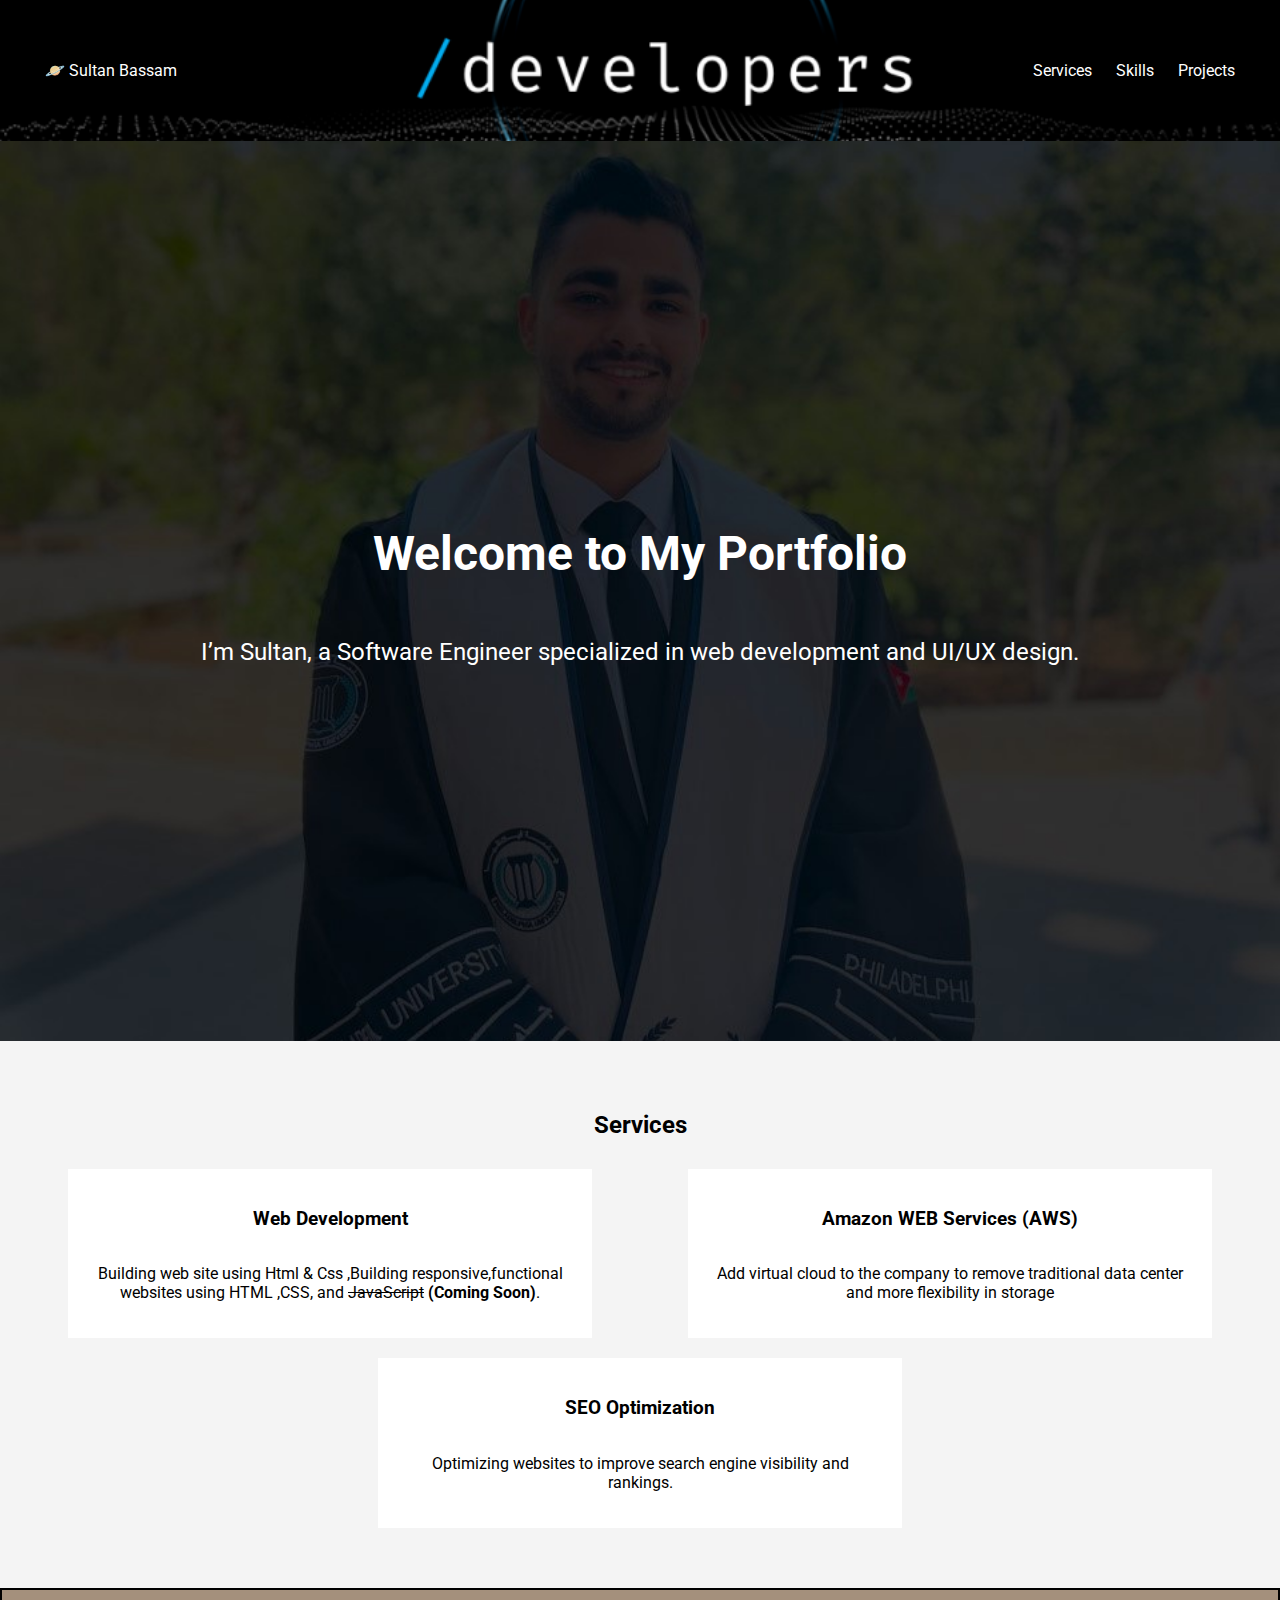
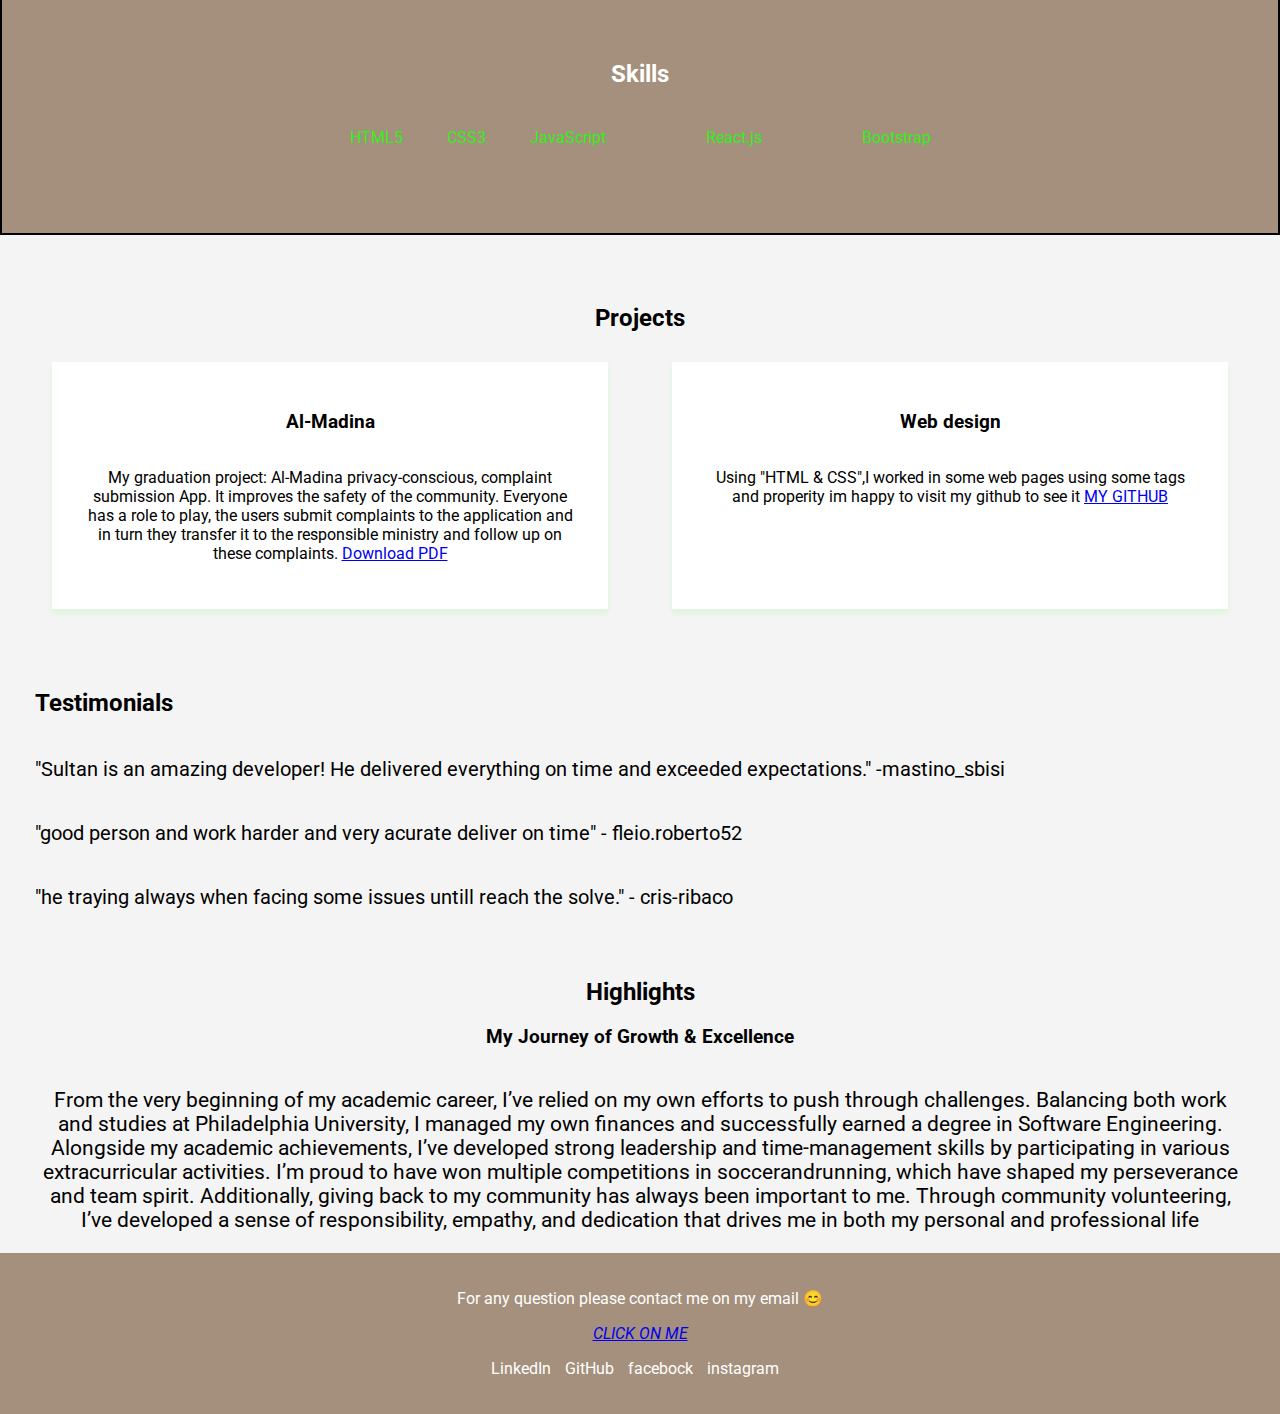
==== index.html @ 62fe7bb8 "editing" ====
<!DOCTYPE html>
<html lang="en">
<head>
  <meta charset="UTF-8">
  <meta name="viewport" content="width=device-width, initial-scale=1.0">
  <link rel="icon" href="lorem.jpeg" type="image/jpeg">
  <title>Sultan Bassam - Portfolio</title>
  <link rel="stylesheet" href="portfolio.css">
  <link href="https://fonts.googleapis.com/css2?family=Roboto:wght@400;700&display=swap" rel="stylesheet">
</head>
<body>

  <!-- Navigation Bar -->
  <header>
    <nav> 
      <div> 🪐 Sultan Bassam </div>
      <ul class="nav-links">
        <li><a href="#services">Services</a></li>
        <li><a href="#skills">Skills</a></li>
        <li><a href="#projects">Projects</a></li>
        
      </ul>
    </nav>
  </header>

  <!-- Hero Section -->
  <section id="hero">
    <h1>Welcome to My Portfolio</h1>
    <p>I’m Sultan, a Software Engineer specialized in web development and UI/UX design.</p>
  </section>

  <!-- Services Section -->
  <section id="services">
    <h2>Services</h2>
    <div class="services-container">
      <div class="service">
        <h3>Web Development</h3>
        <p>Building web site using Html & Css ,Building responsive,functional websites using HTML ,CSS, and <del>JavaScript</del>
          <b>(Coming Soon)</b>.</p> 
      </div>
      <div class="service">
        <h3>Amazon WEB Services (AWS)</h3>
        <p>Add virtual cloud to the company to remove traditional data center and more flexibility in storage</p>
      </div>
      <div class="service">
        <h3>SEO Optimization</h3>
        <p>Optimizing websites to improve search engine visibility and rankings.</p>
      </div>
    </div>
  </section>

  <!-- Skills Section -->
  <section id="skills">
    <h2>Skills</h2>
    <ul class="skills-list">
      <li>HTML5</li>
      <li>CSS3</li>
      <li class="coming-soon">JavaScript</li>
      <li class="coming-soon">React.js</li>
      <li>Bootstrap</li>
    </ul>
  </section>

  <!-- Projects Section -->
  <section id="projects">
    <h2>Projects</h2>
    <div class="projects-container">
      <div class="project">
        <h3>Al-Madina </h3>
        <p>
          My graduation project:
           Al-Madina privacy-conscious, complaint submission App. It improves the safety of the 
          community. Everyone has a role to play, the users submit complaints to the application 
          and in turn they transfer it to the responsible ministry and follow up on these complaints. <a href="Al-Madina project graduation.pdf" target="_blank">Download PDF</a>
           </p>
      </div>
      <div class="project">
        <h3>Web design</h3>
        <p>
          Using "HTML & CSS",I worked in some web pages using some tags and properity im happy to visit my github to see it 
          <a href="https://github.com/sultan-bassam08/desktop-tutorial"> MY GITHUB </a>
          
        </p>
       
      </div>
    </div>
  </section>

  <!-- Testimonials Section -->
  <section id="testimonials">
    <h2>Testimonials</h2>
    <p>"Sultan is an amazing developer! He delivered everything on time and exceeded expectations." -mastino_sbisi</p>
    <br>
    <p>"good person and work harder and very acurate deliver on time" - fleio.roberto52</p>
    <br>
    <p>"he traying always when facing some issues untill reach the solve." - cris-ribaco</p>

  </section>

  <!-- Highlight Section -->
  <section id="highlight">
    <h2>Highlights</h2>
    <h3>My Journey of Growth & Excellence</h3>
    <p> 
      From the very beginning of my academic career, I’ve relied on my own efforts to push through challenges. Balancing both work and studies at Philadelphia University, I managed my own finances and successfully earned a degree in Software Engineering.
      
      Alongside my academic achievements, I’ve developed strong leadership and time-management skills by participating in various extracurricular activities. I’m proud to have won multiple competitions in soccerandrunning, which have shaped my perseverance and team spirit.
      
      Additionally, giving back to my community has always been important to me. Through community volunteering, I’ve developed a sense of responsibility, empathy, and dedication that drives me in both my personal and professional life</p>
  </section>

  <!-- Footer -->
  <footer>
    <p> For any question please contact me on my email 😊 </p>
    
    <address> <a href="mailto:sultan.bassam08@gmail.com">CLICK ON ME </a></address>

    <ul class="social-links">
      <li><a href="https://www.linkedin.com/in/sultan-bassam-98b1b6199?utm_source=share&utm_campaign=share_via&utm_content=profile&utm_medium=ios_app">LinkedIn</a></li>
      <li><a href="https://github.com/sultan-bassam08/desktop-tutorial">GitHub</a></li>
      <li><a href="https://www.facebook.com/profile.php?id=100004652972141&mibextid=LQQJ4d">facebock</a></li>
      <li><a href="https://www.instagram.com/s.u.l.t.a.n__7?igsh=d280amZqemljdDVq&utm_source=qr">instagram</a></li>
    
    </ul>
  </footer>

</body>
</html>
---- portfolio.css ----
body {
    font-family: 'Roboto', sans-serif;
    margin: 0;
    padding: 0;
    box-sizing: border-box;
    background-color: #f4f4f4;
    
  }
  
  /* Navigation Bar */
  header {
    background: url(/original_project_portfolio/mercedes.png) center/cover no-repeat ;
    color: #fff;
    padding: 45px;
    height: fit-content; 
  }
  
  nav {
    display: flex;
    justify-content: space-between;
    align-items: center;
  }
  nav :hover{
    text-decoration: underline;
    text-transform: uppercase;
    font-size: 20px; 
  }

  .nav-links {
    list-style: none;
    
  }
  .nav-links :hover{
    text-decoration: underline;
    cursor:grab;
    text-transform: uppercase;
    font-size: x-large;
    background-color: teal;
  }
  
  .nav-links li {
    display: inline;
    margin-left: 20px;
  }
  
  .nav-links a {
    color: #fff;
    text-decoration: none;
  }
  

  
  /* Hero Section */
  #hero {
    background : url('/original_project_portfolio/sultan\ gr.jpg') center/cover no-repeat  ;
    height: 600px;
    display: flex;
    flex-direction: column;
    justify-content: center;
    align-items: center;
    text-align: center;
    color: white;
    
  }
  
  #hero h1 {
    font-size: 3rem;
  }
  /* Default styles for hero section text */
#hero h1,p {
  transition: transform 0.3s ease-in-out;  /* Smooth transition */
  display: inline-block;  /* So the transform works properly */
}

/* Hover effect to move the text */
#hero h1:hover {
  transform: translateX(10px) translateY(-10px);  /* Move right and up */
}

#hero p:hover {
  transform: translateX(-10px) translateY(10px);  /* Move left and down */
}

  #hero p {
    font-size: 1.5rem;
  }
  #hero {
    background: url('/original_project_portfolio/sultan\ gr.jpg') center center / cover no-repeat fixed;
    height: 100vh;
    animation: moveBackground 20s infinite linear;
  }
  
  @keyframes moveBackground {
    0% {
      background-position: center top;
    }
    100% {
      background-position: center bottom;
    }
  }
  
  
  /* Services Section */
  #services {
    padding: 50px 20px;
    text-align: center;
  }

  .services-container {
    display: flex;
    justify-content: space-around;
    flex-wrap: wrap;

  }

  .service {
    flex-basis: 39%;
    background-color: white;
    padding: 20px;
    margin: 10px;
    
  }
  .service :hover{
    box-shadow: 2px 4px 6px rgba(34, 255, 9, 0.874);
    
  }
  .service h3:hover{
   
    zoom: 160%;
  }
  
  
  /* Skills Section */
  #skills {
    padding: 50px 20px;
    background-color: #A4907C;
    color: #fff;
    text-align: center;
    border: 2px solid black;
  }
  
  .skills-list {
    list-style: none;
    padding: 0;
    
  }
  
  .skills-list li {
    display: inline-block;
    margin: 10px;
    padding: 10px;
    color: rgba(34, 255, 9, 0.874)
    
  }
  .skills-list li:hover{
    zoom: 180%;
    border: 2px solid black;
  }
   .coming-soon::after {
    content: " (Coming soon)";
    font-size: 0.5rem;
     
  visibility: hidden;  /* Hidden by default */
  
  opacity: 0;
    transition: visibility 0s, opacity 0.3s ease-in-out;
  }
  
  /* When hovering, show the "coming soon" text */
  .coming-soon:hover::after {
   
  visibility: visible;
    opacity: 0.50;
  }

  /* Projects Section */
  #projects {
    padding: 50px 20px;
    text-align: center;
  }
  
  .projects-container {
    display: flex;
    flex-wrap: wrap;
    justify-content: space-around;
  }
  
  .project {
    flex-basis: 40%;
    background-color: white;
    padding: 30px;
    margin: 10px;
    box-shadow: 0 4px 6px rgba(0, 400, 0, 0.1);
  }


  /* testmoniols section  */

  #testimonials{
    padding-left: 35px;
  }
 
  #testimonials :hover{
    background-color: #FFDA76;
    width: 110%;
    font-style: oblique;
    text-decoration:underline;
  }

  #testimonials p{
    font-size: 1.25em;
    
  }


  /* highlight section  */
  #highlight{
    justify-content: center;
    text-align: center;
    align-items: center;
    align-content: center;
    margin-top: 30px;
  }
  #highlight {
    padding-left: 35px;
    padding-right: 35px;
  }

  #highlight p{
    font-size: 1.30em;
  }
  
  
  /* Footer */
  footer {
    background-color: #A4907C;
    justify-content: space-evenly;
    color: white;
    padding: 20px;
    text-align: center;

  }
  footer li :hover{
    font-size: 30PX;
    border: 3px solid black;
    text-decoration: underline;
    border-radius: 30px;
  }
  

  .social-links {
    list-style: none;
    padding: 0;
  }
  
  .social-links li {
    display: inline-block;
    margin-right: 10px;
  }
  
  .social-links a {
    color: white;
    text-decoration: none;
  }



/* Media Query for Tablets (768px and below) */
@media only screen and (max-width: 768px) {
    header nav {
      display: flex;
      flex-direction: column;
      align-items: center;
    }
    
    .hero h1 {
      font-size: 2.5rem;
    }
    
    .services .service, .projects .project {
      width: 45%;
    }
   
    
    .footer {
      font-size: 0.9rem;
    }
  }
  
  /* Media Query for Mobile (480px and below) */
  @media only screen and (max-width: 480px)
   {

    header  {
      flex-direction: column;
      padding: 10px;
      height: 150px;
      
    }
    
    #hero {
      height: 40vh;
    }
    
    #hero h1 {
      font-size: 2rem;
    }
    
    .services .service, .projects .project {
      width: 90%;
    }
  
    .footer {
      font-size: 0.8rem;
    }
  }
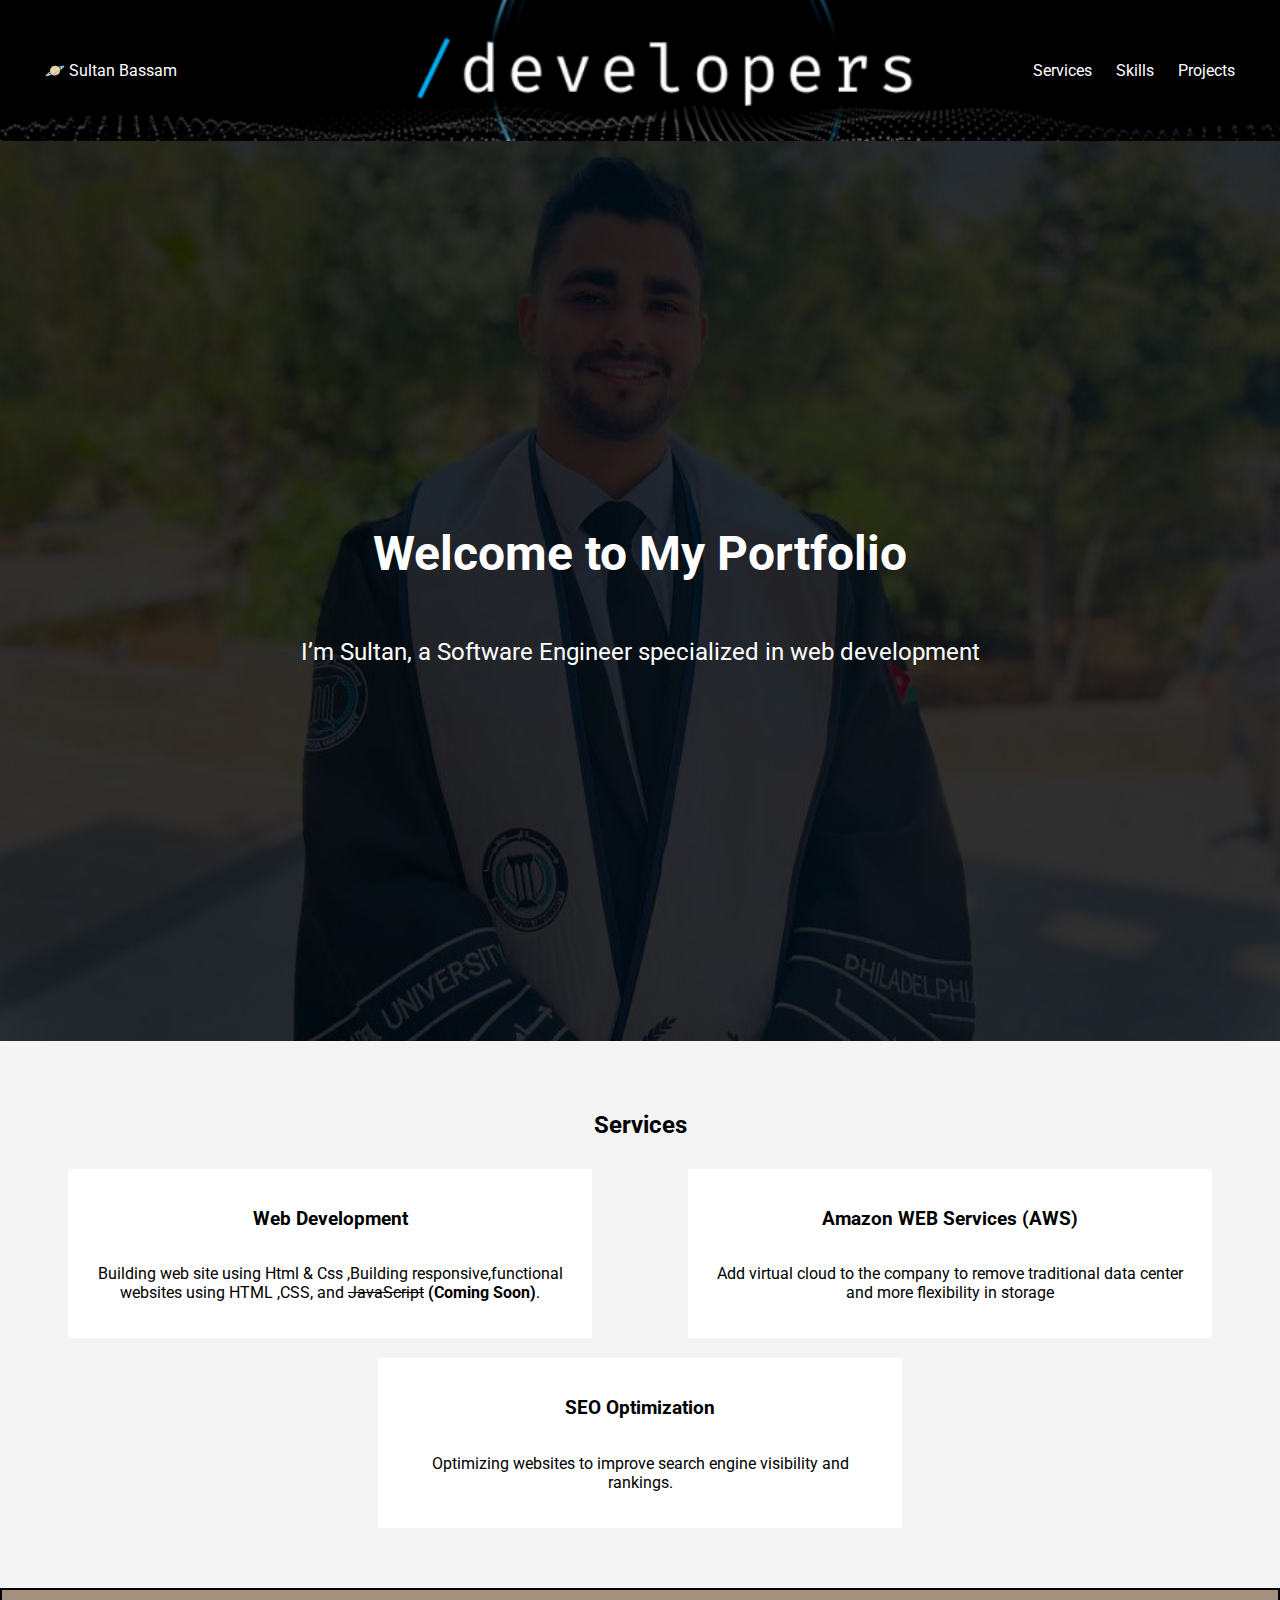
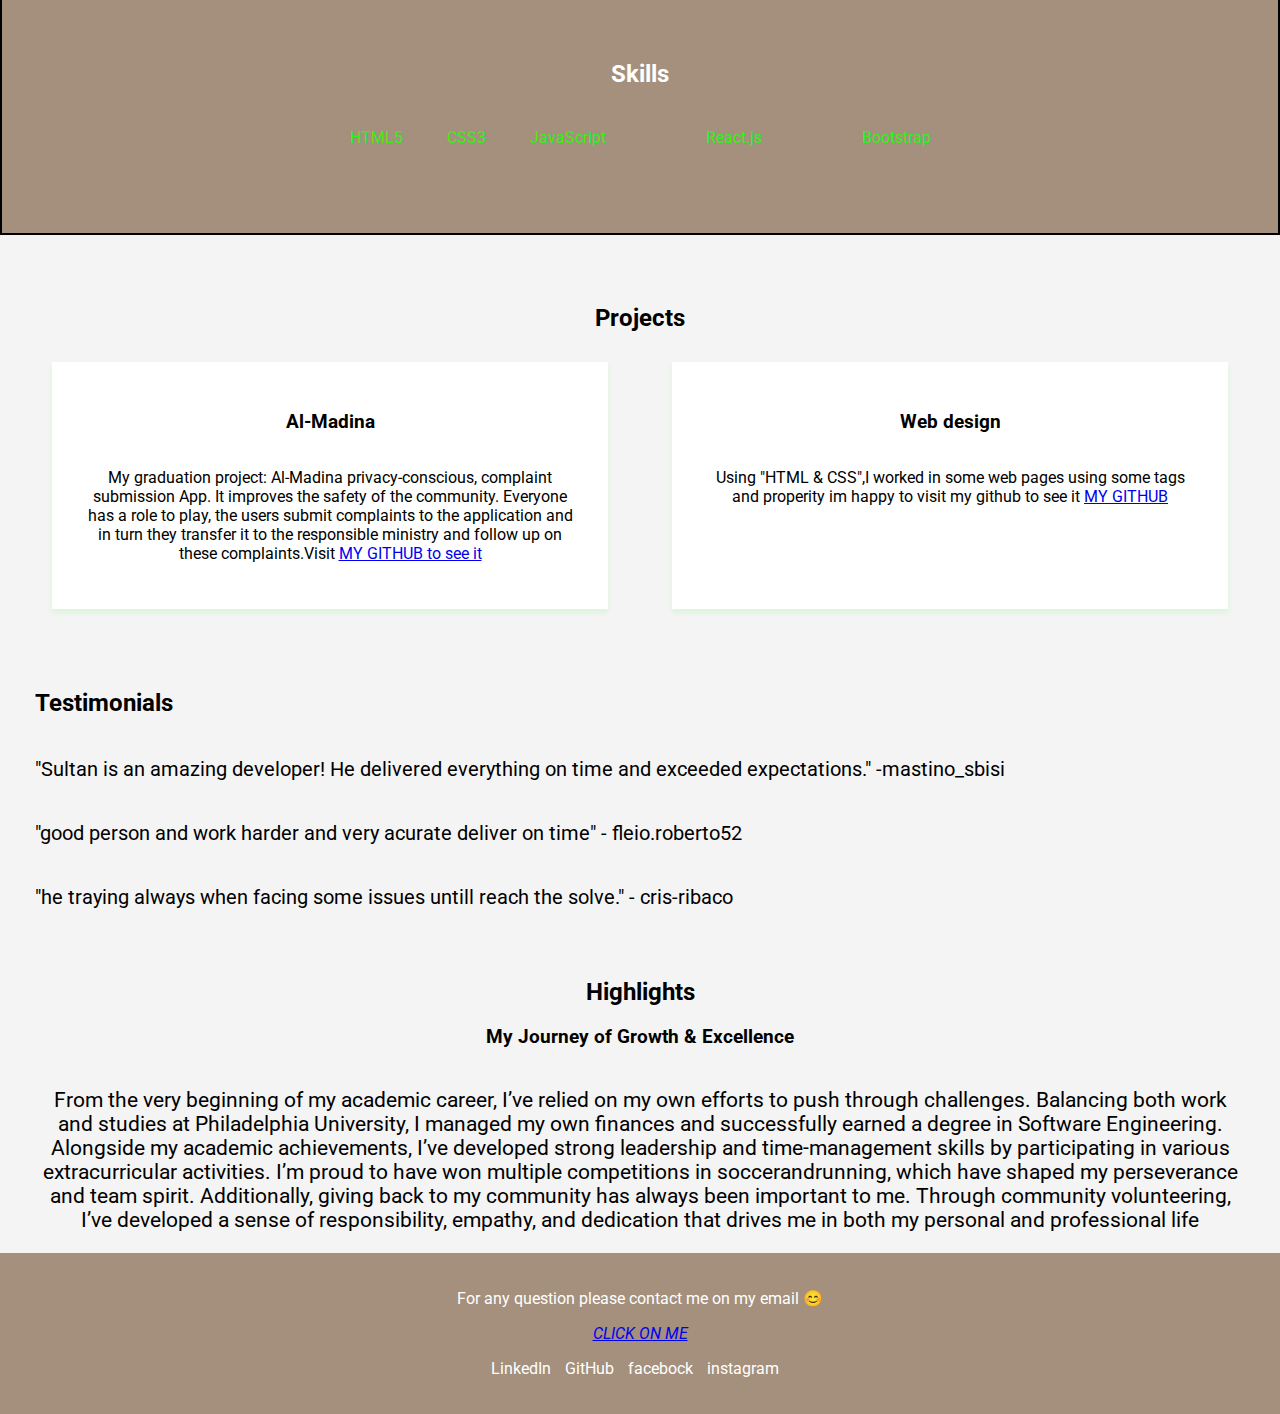
==== commit 2bbacf89: "final editing" ====
--- a/index.html
+++ b/index.html
@@ -3,7 +3,7 @@
 <head>
   <meta charset="UTF-8">
   <meta name="viewport" content="width=device-width, initial-scale=1.0">
-  <link rel="icon" href="lorem.jpeg" type="image/jpeg">
+  <link rel="icon" href="./original_project_portfolio/lorem.jpeg" type="image/jpeg">
   <title>Sultan Bassam - Portfolio</title>
   <link rel="stylesheet" href="portfolio.css">
   <link href="https://fonts.googleapis.com/css2?family=Roboto:wght@400;700&display=swap" rel="stylesheet">
@@ -26,8 +26,9 @@
   <!-- Hero Section -->
   <section id="hero">
     <h1>Welcome to My Portfolio</h1>
-    <p>I’m Sultan, a Software Engineer specialized in web development and UI/UX design.</p>
+    <p>I’m Sultan, a Software Engineer specialized in web development</p>
   </section>
+
 
   <!-- Services Section -->
   <section id="services">
@@ -71,17 +72,17 @@
           My graduation project:
            Al-Madina privacy-conscious, complaint submission App. It improves the safety of the 
           community. Everyone has a role to play, the users submit complaints to the application 
-          and in turn they transfer it to the responsible ministry and follow up on these complaints. <a href="Al-Madina project graduation.pdf" target="_blank">Download PDF</a>
+          and in turn they transfer it to the responsible ministry and follow up on these complaints.Visit <a href="https://github.com/sultan-bassam08/HTML_CSS_PORTFOLIO/blob/main/original_project_portfolio/Al-Madina%20project%20graduation.pdf"> MY GITHUB to see it  </a>
            </p>
       </div>
       <div class="project">
         <h3>Web design</h3>
         <p>
           Using "HTML & CSS",I worked in some web pages using some tags and properity im happy to visit my github to see it 
-          <a href="https://github.com/sultan-bassam08/desktop-tutorial"> MY GITHUB </a>
+          <a href="https://github.com/sultan-bassam08/HTML_CSS_PORTFOLIO"> MY GITHUB </a>
           
         </p>
-       
+        
       </div>
     </div>
   </section>
--- a/portfolio.css
+++ b/portfolio.css
@@ -10,8 +10,12 @@
   
   /* Navigation Bar */
   header {
-    background: url(/original_project_portfolio/mercedes.png) center/cover no-repeat ;
+    
     color: #fff;
+    background-image: url(./original_project_portfolio/mercedes.png);
+    background-position: center;
+    background-repeat: no-repeat;
+    background-size: cover;
     padding: 45px;
     height: fit-content; 
   }
@@ -53,7 +57,7 @@
   
   /* Hero Section */
   #hero {
-    background : url('/original_project_portfolio/sultan\ gr.jpg') center/cover no-repeat  ;
+    background : url(./original_project_portfolio/sultan\ gr.jpg) center/cover no-repeat  ;
     height: 600px;
     display: flex;
     flex-direction: column;
@@ -86,7 +90,7 @@
     font-size: 1.5rem;
   }
   #hero {
-    background: url('/original_project_portfolio/sultan\ gr.jpg') center center / cover no-repeat fixed;
+    background: url(./original_project_portfolio/sultan\ gr.jpg) center center / cover no-repeat fixed;
     height: 100vh;
     animation: moveBackground 20s infinite linear;
   }
@@ -199,6 +203,7 @@
 
   #testimonials{
     padding-left: 35px;
+    padding-right: 35px;
   }
  
   #testimonials :hover{
@@ -272,9 +277,15 @@
       display: flex;
       flex-direction: column;
       align-items: center;
-    }
-    
-    .hero h1 {
+      
+    }
+    #hero {
+      padding-left: 20px;
+      padding-right: 20px;
+    }
+
+    
+    #hero h1 {
       font-size: 2.5rem;
     }
     
@@ -288,8 +299,8 @@
     }
   }
   
-  /* Media Query for Mobile (480px and below) */
-  @media only screen and (max-width: 480px)
+  /* Media Query for Mobile (500px and below) */
+  @media only screen and (max-width: 500px)
    {
 
     header  {
@@ -300,7 +311,9 @@
     }
     
     #hero {
-      height: 40vh;
+      height: 70vh;
+      padding-left: 20px;
+      padding-right: 20px;
     }
     
     #hero h1 {
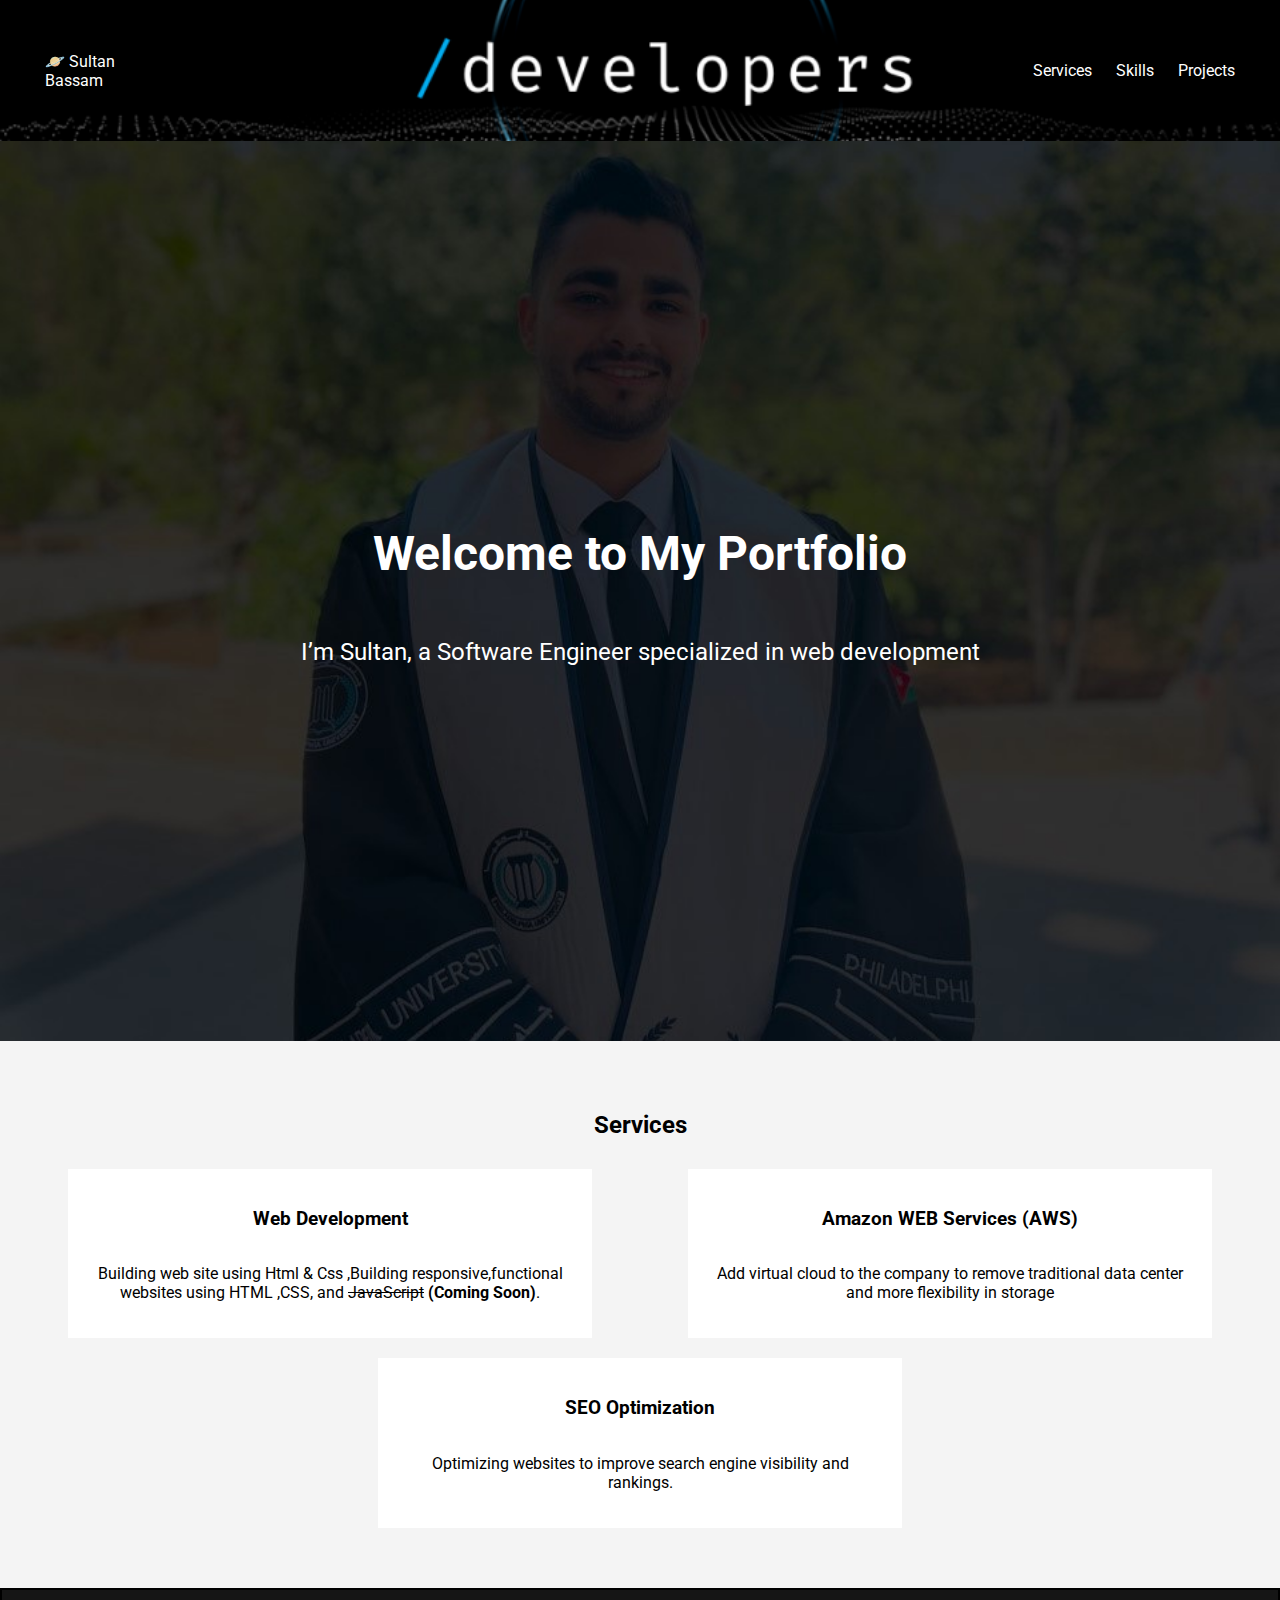
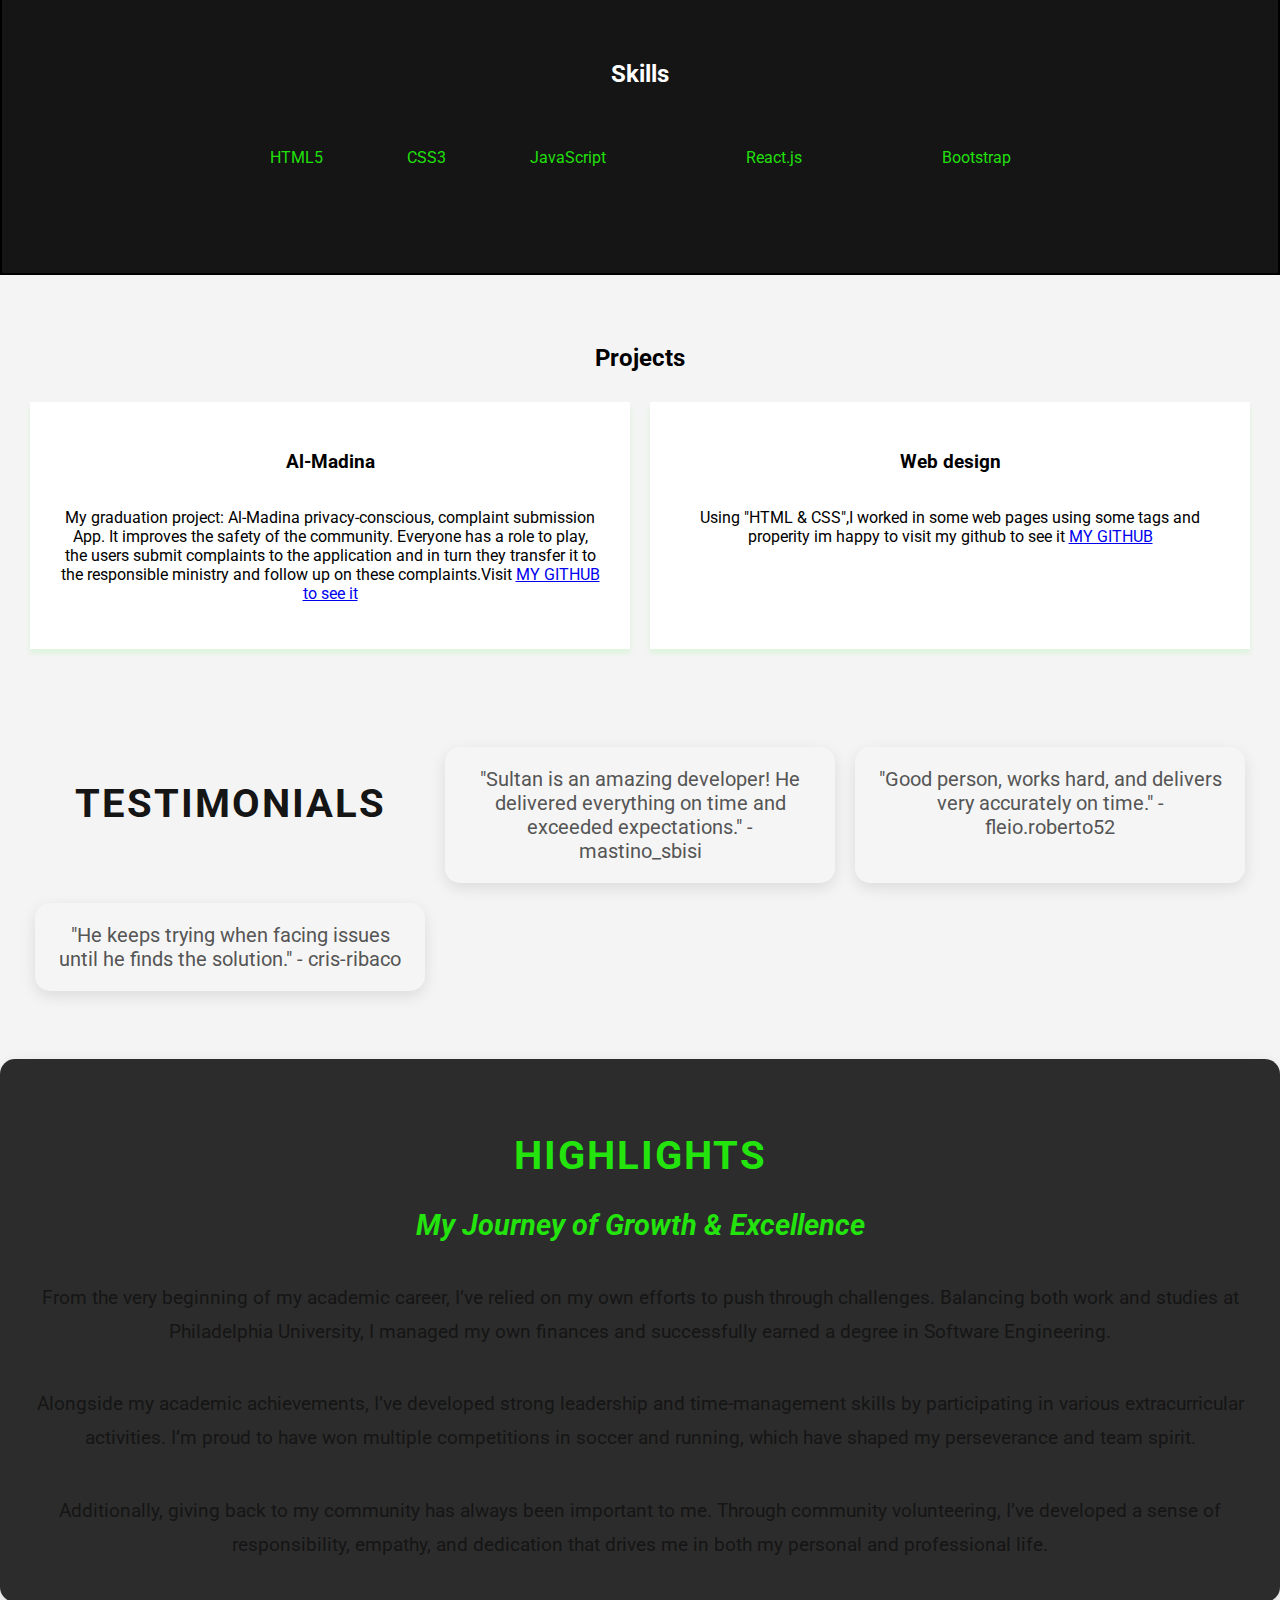
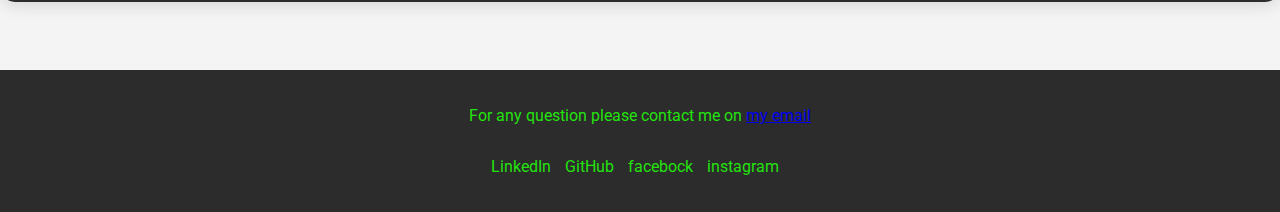
==== commit 044754a5: "editing" ====
--- a/index.html
+++ b/index.html
@@ -13,16 +13,16 @@
   <!-- Navigation Bar -->
   <header>
     <nav> 
-      <div> 🪐 Sultan Bassam </div>
+      <div class="my-name"> 🪐 Sultan Bassam </div>
       <ul class="nav-links">
         <li><a href="#services">Services</a></li>
         <li><a href="#skills">Skills</a></li>
         <li><a href="#projects">Projects</a></li>
-        
       </ul>
     </nav>
   </header>
 
+  
   <!-- Hero Section -->
   <section id="hero">
     <h1>Welcome to My Portfolio</h1>
@@ -86,35 +86,49 @@
       </div>
     </div>
   </section>
+  <br>
+  <br>
 
   <!-- Testimonials Section -->
   <section id="testimonials">
     <h2>Testimonials</h2>
-    <p>"Sultan is an amazing developer! He delivered everything on time and exceeded expectations." -mastino_sbisi</p>
-    <br>
-    <p>"good person and work harder and very acurate deliver on time" - fleio.roberto52</p>
-    <br>
-    <p>"he traying always when facing some issues untill reach the solve." - cris-ribaco</p>
+    <div class="testimonial">
+        <p>"Sultan is an amazing developer! He delivered everything on time and exceeded expectations." - mastino_sbisi</p>
+    </div>
+    <div class="testimonial">
+        <p>"Good person, works hard, and delivers very accurately on time." - fleio.roberto52</p>
+    </div>
+    <div class="testimonial">
+        <p>"He keeps trying when facing issues until he finds the solution." - cris-ribaco</p>
+    </div>
+</section>
+<br>
+<br>
 
-  </section>
-
-  <!-- Highlight Section -->
-  <section id="highlight">
-    <h2>Highlights</h2>
-    <h3>My Journey of Growth & Excellence</h3>
-    <p> 
-      From the very beginning of my academic career, I’ve relied on my own efforts to push through challenges. Balancing both work and studies at Philadelphia University, I managed my own finances and successfully earned a degree in Software Engineering.
-      
-      Alongside my academic achievements, I’ve developed strong leadership and time-management skills by participating in various extracurricular activities. I’m proud to have won multiple competitions in soccerandrunning, which have shaped my perseverance and team spirit.
-      
-      Additionally, giving back to my community has always been important to me. Through community volunteering, I’ve developed a sense of responsibility, empathy, and dedication that drives me in both my personal and professional life</p>
-  </section>
+<!-- Highlight Section -->
+<section id="highlight">
+  <h2>Highlights</h2>
+  <h3>My Journey of Growth & Excellence</h3>
+  <p> 
+    From the very beginning of my academic career, I’ve relied on my own efforts to push through challenges. Balancing both work and studies at Philadelphia University, I managed my own finances and successfully earned a degree in Software Engineering.
+  </p>
+  <p>
+    Alongside my academic achievements, I’ve developed strong leadership and time-management skills by participating in various extracurricular activities. I’m proud to have won multiple competitions in soccer and running, which have shaped my perseverance and team spirit.
+  </p>
+  <p>
+    Additionally, giving back to my community has always been important to me. Through community volunteering, I’ve developed a sense of responsibility, empathy, and dedication that drives me in both my personal and professional life.
+  </p>
+</section>
+<br>
+<br>
 
   <!-- Footer -->
   <footer>
-    <p> For any question please contact me on my email 😊 </p>
+    <p>
+       For any question please contact me on  
+         <a href="mailto:sultan.bassam08@gmail.com">my email</a> 
+     </p>
     
-    <address> <a href="mailto:sultan.bassam08@gmail.com">CLICK ON ME </a></address>
 
     <ul class="social-links">
       <li><a href="https://www.linkedin.com/in/sultan-bassam-98b1b6199?utm_source=share&utm_campaign=share_via&utm_content=profile&utm_medium=ios_app">LinkedIn</a></li>
--- a/portfolio.css
+++ b/portfolio.css
@@ -5,12 +5,13 @@
     padding: 0;
     box-sizing: border-box;
     background-color: #f4f4f4;
-    
-  }
-  
+    scroll-behavior: smooth;
+    
+  }
+  
+
   /* Navigation Bar */
-  header {
-    
+  header {  
     color: #fff;
     background-image: url(./original_project_portfolio/mercedes.png);
     background-position: center;
@@ -19,35 +20,42 @@
     padding: 45px;
     height: fit-content; 
   }
-  
+  .my-name
+  {
+    margin-right: 10rem;
+  }
   nav {
-    display: flex;
-    justify-content: space-between;
+    display: grid;
+    grid-template-columns: repeat(5, 1fr);
+    grid-template-rows: 1fr;
+    grid-column-gap: 0px;
+    grid-row-gap: 0px;
+    justify-items: end;
     align-items: center;
   }
-  nav :hover{
+
+  .nav-links {
+    list-style: none; 
+    grid-area: 1 / 3 / 2 / 6; 
+  }
+  .nav-links  li a:hover{
     text-decoration: underline;
+    cursor:pointer;
     text-transform: uppercase;
-    font-size: 20px; 
-  }
-
-  .nav-links {
-    list-style: none;
-    
-  }
-  .nav-links :hover{
+    font-size: 1.13em; 
+    transition: .3s;
+     }
+  .my-name:hover
+  {
+    font-size: 1.1em;
     text-decoration: underline;
-    cursor:grab;
-    text-transform: uppercase;
-    font-size: x-large;
-    background-color: teal;
-  }
-  
+    transition: .4s;
+    
+  }
   .nav-links li {
     display: inline;
     margin-left: 20px;
-  }
-  
+  } 
   .nav-links a {
     color: #fff;
     text-decoration: none;
@@ -65,9 +73,7 @@
     align-items: center;
     text-align: center;
     color: white;
-    
-  }
-  
+  }
   #hero h1 {
     font-size: 3rem;
   }
@@ -76,25 +82,23 @@
   transition: transform 0.3s ease-in-out;  /* Smooth transition */
   display: inline-block;  /* So the transform works properly */
 }
-
 /* Hover effect to move the text */
 #hero h1:hover {
   transform: translateX(10px) translateY(-10px);  /* Move right and up */
 }
-
 #hero p:hover {
   transform: translateX(-10px) translateY(10px);  /* Move left and down */
 }
-
   #hero p {
     font-size: 1.5rem;
   }
   #hero {
     background: url(./original_project_portfolio/sultan\ gr.jpg) center center / cover no-repeat fixed;
     height: 100vh;
-    animation: moveBackground 20s infinite linear;
-  }
-  
+    animation: moveBackground 18s infinite linear;
+  }
+  
+
   @keyframes moveBackground {
     0% {
       background-position: center top;
@@ -130,15 +134,15 @@
     
   }
   .service h3:hover{
-   
-    zoom: 160%;
+   transition: 0.9s;
+    zoom: 103%;
   }
   
   
   /* Skills Section */
   #skills {
     padding: 50px 20px;
-    background-color: #A4907C;
+    background-color: #151515;
     color: #fff;
     text-align: center;
     border: 2px solid black;
@@ -152,30 +156,29 @@
   
   .skills-list li {
     display: inline-block;
-    margin: 10px;
-    padding: 10px;
+    
+    margin: 20px;
+    padding: 20px;
     color: rgba(34, 255, 9, 0.874)
     
   }
   .skills-list li:hover{
-    zoom: 180%;
-    border: 2px solid black;
+    zoom: 98%;
+    border: 1px solid black;
+    cursor: pointer;
   }
    .coming-soon::after {
     content: " (Coming soon)";
     font-size: 0.5rem;
-     
-  visibility: hidden;  /* Hidden by default */
-  
-  opacity: 0;
+    visibility: hidden;  /* Hidden by default */
+    opacity: 0;
     transition: visibility 0s, opacity 0.3s ease-in-out;
   }
   
   /* When hovering, show the "coming soon" text */
   .coming-soon:hover::after {
-   
   visibility: visible;
-    opacity: 0.50;
+    opacity: 0.60;
   }
 
   /* Projects Section */
@@ -185,13 +188,15 @@
   }
   
   .projects-container {
-    display: flex;
-    flex-wrap: wrap;
-    justify-content: space-around;
+    display: grid;
+    grid-template-columns: repeat(2, 1fr);
+    grid-template-rows: 1fr;
+    grid-column-gap: 0px;
+    grid-row-gap: 0px;
   }
   
   .project {
-    flex-basis: 40%;
+    
     background-color: white;
     padding: 30px;
     margin: 10px;
@@ -200,72 +205,113 @@
 
 
   /* testmoniols section  */
-
-  #testimonials{
-    padding-left: 35px;
-    padding-right: 35px;
-  }
- 
-  #testimonials :hover{
+  #testimonials {
+    text-align: center;
+    padding: 20px;
+  }
+  
+  #testimonials h2 {
+    font-size: 2.5em;
+    color: #151515;
+    margin-bottom: 30px;
+    text-transform: uppercase;
+    letter-spacing: 2px;
+  }
+  
+  #testimonials {
+    display: grid;
+    grid-template-columns: repeat(auto-fit, minmax(300px, 1fr));
+    gap: 20px;
+    padding: 0 35px;
+  }
+  
+  .testimonial {
+    background-color: #f5f5f5;
+    padding: 20px;
+    border-radius: 15px;
+    box-shadow: 0 5px 15px rgba(0, 0, 0, 0.1);
+    transition: transform 0.3s, background-color 0.3s;
+  }
+  
+  .testimonial:hover {
     background-color: #FFDA76;
-    width: 110%;
-    font-style: oblique;
-    text-decoration:underline;
-  }
-
-  #testimonials p{
+    transform: scale(1.05);
+  }
+  
+  .testimonial p {
     font-size: 1.25em;
-    
-  }
-
-
-  /* highlight section  */
-  #highlight{
-    justify-content: center;
-    text-align: center;
-    align-items: center;
-    align-content: center;
-    margin-top: 30px;
-  }
-  #highlight {
-    padding-left: 35px;
-    padding-right: 35px;
-  }
-
-  #highlight p{
-    font-size: 1.30em;
-  }
+    font-style: normal;
+    margin: 0;
+    color: #555;
+  }
+
+/* Highlight Section */
+#highlight {
+  text-align: center;
+  margin: 30px auto;
+  padding: 40px 35px;
+  background-color: #2c2c2c; /* Matching the testimonial section */
+  color: rgba(34, 255, 9, 0.874); /* Consistent gold text */
+  border-radius: 15px;
+  box-shadow: 0 5px 15px rgba(0, 0, 0, 0.1);
+}
+#highlight h2 {
+  font-size: 2.5em;
+  margin-bottom: 20px;
+  text-transform: uppercase;
+  letter-spacing: 2px;
+  color: rgba(34, 255, 9, 0.874);
+}
+#highlight h3 {
+  font-size: 1.8em;
+  margin-bottom: 20px;
+  font-style: italic;
+  color:  rgba(34, 255, 9, 0.874); /* Slightly lighter gold for distinction */
+}
+#highlight p {
+  font-size: 1.18em;
+  line-height: 1.8;
+  margin-bottom: 20px;
+  color: #151515;
+}
+#highlight p:last-child {
+  margin-bottom: 0;
+}
+/* Hover Effect for Highlight Section */
+#highlight:hover p {
+   /* Similar hover effect to testimonials */
+  color: rgba(34, 255, 9, 0.874); /* Text changes to dark on hover */
+}
+/* #highlight:hover  {
+  color: #151515 ;
+} */
+
   
   
   /* Footer */
   footer {
-    background-color: #A4907C;
+    background-color: #2c2c2c;
     justify-content: space-evenly;
-    color: white;
-    padding: 20px;
-    text-align: center;
-
+    color: rgba(34, 255, 9, 0.874);
+    padding: 20px;
+    text-align: center;
   }
   footer li :hover{
-    font-size: 30PX;
+    font-size: 24PX;
     border: 3px solid black;
     text-decoration: underline;
     border-radius: 30px;
   }
-  
-
   .social-links {
     list-style: none;
     padding: 0;
   }
-  
   .social-links li {
     display: inline-block;
     margin-right: 10px;
   }
-  
   .social-links a {
-    color: white;
+    color: rgba(34, 255, 9, 0.874);
     text-decoration: none;
   }
 
@@ -276,54 +322,43 @@
     header nav {
       display: flex;
       flex-direction: column;
-      align-items: center;
-      
+      align-items: center; 
     }
     #hero {
       padding-left: 20px;
       padding-right: 20px;
     }
-
-    
     #hero h1 {
       font-size: 2.5rem;
     }
-    
     .services .service, .projects .project {
       width: 45%;
     }
-   
-    
     .footer {
       font-size: 0.9rem;
     }
   }
   
+
   /* Media Query for Mobile (500px and below) */
   @media only screen and (max-width: 500px)
    {
-
     header  {
       flex-direction: column;
       padding: 10px;
       height: 150px;
-      
-    }
-    
+    }
     #hero {
       height: 70vh;
       padding-left: 20px;
       padding-right: 20px;
     }
-    
     #hero h1 {
       font-size: 2rem;
     }
-    
     .services .service, .projects .project {
       width: 90%;
     }
-  
     .footer {
       font-size: 0.8rem;
     }
